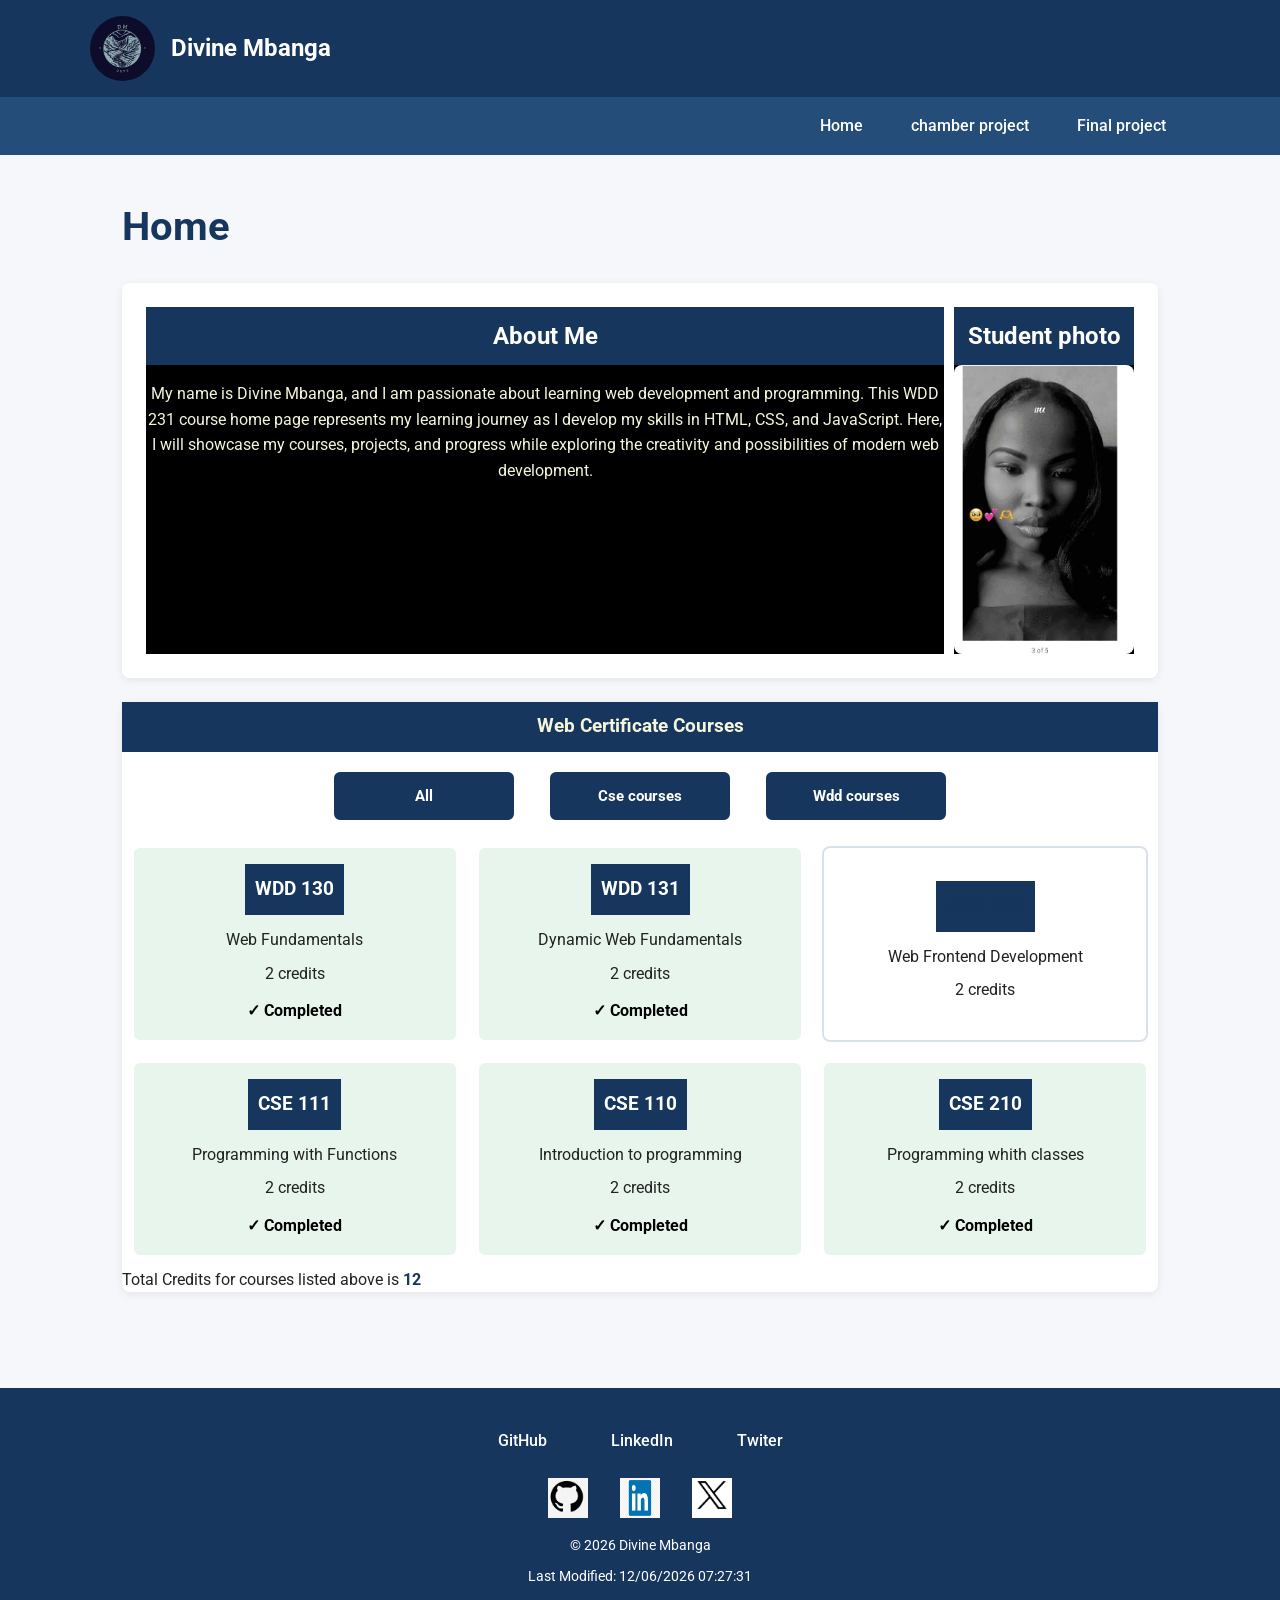
==== index.html @ f6115323 "Add WDD231 course home page" ====
<!DOCTYPE html>
<html lang="en">
<head>
    <meta charset="UTF-8">
    <meta name="viewport" content="width=device-width, initial-scale=1.0">
    <title>Course Home page</title>
    <meta name="description" content="Course home page for WDD 231">
    <meta name="author" content="divine Mbanga">
    <link rel="preconnect" href="https://fonts.googleapis.com">
    <link rel="preconnect" href="https://fonts.gstatic.com" crossorigin>
    <link href="https://fonts.googleapis.com/css2?family=Roboto:wght@400;500;700&display=swap" rel="stylesheet">

    <link rel="stylesheet" href="styles/small.css">
    <link rel="stylesheet" href="styles/larger.css">
    <script src="scripts/navigation.js" defer></script>
    <script src="scripts/date.js" defer></script>
    <script src="scripts/course.js" defer></script>  
</head>
<body>
    <header>
       <img src="images/LOGO (2).png" alt="">
       <span>Divine Mbanga</span>

        <button id="menu-button" aria-label="Open navigation menu">
            ☰
        </button>
    </header>
    <nav>
        <a href="index.html">Home</a>
        <a href="#">chamber project</a>
        <a href="#">Final project</a>
    </nav>
    <main>
        <h1>Home</h1>
        <section class="about-section">

            <div class="about-content">

                <h2>About Me</h2>

                <p>
                    My name is Divine Mbanga, and I am passionate about learning
                    web development and programming. This WDD 231 course home page
                    represents my learning journey as I develop my skills in HTML,
                    CSS, and JavaScript. Here, I will showcase my courses, projects,
                    and progress while exploring the creativity and possibilities
                    of modern web development.
                </p>

            </div>

            <div class="about-photo">
                <h2>Student photo</h2>

                <img src="images/diva-25kb.png" alt="student photo">

            </div>
        </section>

        <section class="web">
            <h3> Web Certificate Courses</h3>
            <div class="course-buttons">
                <button id="all-courses">All</button>
                <button id="cse-courses">Cse courses</button>
                <button id="wdd-courses">Wdd courses</button>
            </div>
            <div id="course-container"></div>
            <p>Total Credits for courses listed above is  <span id="total-credits"></span></p>

        </section>
    </main>
    <footer>
        <div class="social-links">
            <a href="#" aria-label="GitHub">GitHub</a>
            <a href="#" aria-label="LinkedIn">LinkedIn</a>
            <a href="#" aria-label="twiter">Twiter</a>
        </div>
        <div class="social-links">
             <img src="images/get.jpg" alt="GitHub">
             <img src="images/link.jpg" alt="">
             <img src="images/twiter.jpg" alt="">
        </div>

         <p>
            © <span id="current-year"></span>
            Divine Mbanga</p>
            <p id="last-modified"></p>
    </footer>
    
</body>
</html>
---- styles/small.css ----
* {
    box-sizing: border-box;
    margin: 0;
    padding: 0;
}



body {
    font-family: "Roboto", sans-serif;
    line-height: 1.6;
    background-color: #f5f7fa;
    color: #222;
}



header {
    background-color: #17365d;
    color: white;

    display: flex;
    align-items: center;

    padding: 1rem;

    min-height: 80px;
}

header img {
    width: 55px;
    height: 55px;

    object-fit: contain;

    border-radius: 50%;
}

header span {
    font-size: 1.2rem;
    font-weight: 700;

    flex: 1;

    margin-left: 0.8rem;
}




#menu-button {
    display: block;

    background: none;
    border: none;

    color: white;

    font-size: 2rem;

    cursor: pointer;

    padding: 0.25rem 0.5rem;
}

#menu-button:hover,
#menu-button:focus {
    color: #ffd166;
}



nav {
    display: none;

    flex-direction: column;

    background-color: #244d7a;

    width: 100%;
}

nav.open {
    display: flex;
}

nav a {
    color: white;

    text-decoration: none;

    text-align: center;

    padding: 0.9rem 1rem;

    font-weight: 500;

    border-bottom: 1px solid rgba(255, 255, 255, 0.2);
}

nav a:hover,
nav a:focus {
    background-color: #ffd166;
    color: #17365d;
}




main {
    width: 100%;
    max-width: 1100px;

    margin: 0 auto;

    padding: 1rem;
}

h1 {
    color: #17365d;

    font-size: 2rem;

    margin-bottom: 1rem;
}

h2 {
    color: #17365d;
}



section {
    background-color: white;

    margin-bottom: 1.5rem;

    padding: 1rem;

    border-radius: 8px;

    box-shadow: 0 2px 8px rgba(0, 0, 0, 0.08);
}



section p {
    margin-bottom: 1rem;
}


.about-content h2 {
    margin-bottom: 1rem;
}

.about-content p {
    margin-bottom: 0;
}

.about-photo img {
    display: block;

    width: 100%;

    max-width: 250px;

    height: auto;

    margin: 1rem auto 0;

    border-radius: 8px;
}


.course-buttons {
    display: flex;

    flex-wrap: wrap;

    gap: 0.5rem;

    margin-bottom: 1rem;
}

.course-buttons button {
    flex: 1 1 30%;

    min-height: 45px;

    padding: 0.7rem;

    border: 2px solid #17365d;

    border-radius: 6px;

    background-color: #17365d;

    color: white;

    font-family: inherit;

    font-size: 0.95rem;

    font-weight: 700;

    cursor: pointer;
}

.course-buttons button:hover,
.course-buttons button:focus {
    background-color: #ffd166;

    color: #17365d;
}



.credits {
    font-weight: 500;

    margin-bottom: 1rem;
}

#total-credits {
    font-weight: 700;

    color: #17365d;
}



#course-container {
    display: grid;

    grid-template-columns: 1fr;

    gap: 1rem;

    margin-top: 1rem;
}



.course-card {
    border: 2px solid #d9e2ec;

    border-radius: 8px;

    padding: 1rem;

    background-color: #fff;

    text-align: center;

    transition: transform 0.2s ease,
                box-shadow 0.2s ease;
}

.course-card:hover {
    transform: translateY(-2px);

    box-shadow: 0 4px 10px rgba(0, 0, 0, 0.12);
}

.course-card h3 {
    color: #17365d;

    font-size: 1.1rem;

    margin-bottom: 0.5rem;
}

.course-card p {
    margin: 0.25rem 0;
}


.course-card.completed {
    background-color: #e7f5ec;

    border-color: white;
}

.course-card.completed h3 {
    color: white;
}

.course-card.completed::after {
    content: "✓ Completed";

    display: block;

    margin-top: 0.5rem;

    font-weight: 700;

    color:black;
}


footer {
    background-color: #17365d;

    color: white;

    text-align: center;

    padding: 1.5rem 1rem;

    margin-top: 1rem;
}

.social-links {
    display: flex;

    justify-content: center;

    align-items: center;

    gap: 1rem;

    margin-bottom: 1rem;
}

.social-links a {
    color: white;

    text-decoration: none;

    font-weight: 500;

    padding: 0.4rem 0.7rem;
}

.social-links a:hover,
.social-links a:focus {
    color: #ffd166;

    text-decoration: underline;
}

footer p {
    margin: 0.5rem 0;

    font-size: 0.9rem;
}


button:focus,
a:focus {
    outline: 3px solid #ffd166;

    outline-offset: 2px;
}


@media screen and (min-width: 480px) {

    main {
        padding: 1.5rem;
    }

    section {
        padding: 1.5rem;
    }

    #course-container {
        grid-template-columns: repeat(2, 1fr);
    }
}
---- styles/larger.css ----
@media screen and (min-width: 768px) {

    header {
        padding: 1rem 2rem;

        min-height: 90px;
    }

    header img {
        width: 65px;
        height: 65px;
    }

    header span {
        font-size: 1.5rem;

        margin-left: 1rem;
    }



    #menu-button {
        display: none;
    }



    nav {
        display: flex;

        flex-direction: row;

        justify-content: flex-end;

        align-items: center;

        padding: 0 2rem;

    }

    nav a {
        border-bottom: none;

        padding: 1rem 1.5rem;

        transition:
            background-color 0.2s ease,
            color 0.2s ease;
    }



    main {
        max-width: 1100px;

        padding: 2rem;
    }

    h1 {
        font-size: 2.5rem;

        margin-bottom: 1.5rem;
    }


    .about-section {

        display: flex;
        flex-direction: row;
        gap: 10px;
    }
    .about-content {
        background-color: black;
        color: beige;
        text-align: center;
    }

    .about-photo{
        background-color:black;
        color: beige;
        text-align: center;
    }
    h2{
        background-color: #17365d;
        padding: 10px;
        margin-top: 0;
        color: white;
    }

    h3 {
        background-color: #17365d;
        color: beige;
        text-align: center;
        margin-bottom: 10px;
        margin-top: 0;
        padding: 10px;
    
    }
    .web {
       padding: 0;
       
    }

    }


    
    .about-photo img {

        width: 180px;

        height: auto;

        margin: 0;

        border-radius: 8px;
    }

    .courses-section {

        padding: 1.5rem;
    }

    .course-buttons {

        justify-content: center;

        gap: 1rem;
        
    }

    .course-buttons button {

        flex: 0 1 180px;

        min-height: 48px;
        margin: 10px;
    }



    #course-container {

        grid-template-columns: repeat(3, 1fr);
        gap: 1.2rem;
        margin: 10px;
    }

    .course-card {

        min-height: 130px;

        display: flex;

        flex-direction: column;

        justify-content: center;

        align-items: center;
    }

    .course-card h3 {

        font-size: 1.2rem;
    }



    footer {

        padding: 2rem;

        margin-top: 2rem;
    }

    .social-links {

        gap: 2rem;
    }

    .social-links a {

        padding: 0.5rem 1rem;
    }
    .social-links img {
    width: 40px;
    height: 40px;
}


@media screen and (min-width: 1000px) {

    header {

        padding-left:
            calc((100% - 1100px) / 2);

        padding-right:
            calc((100% - 1100px) / 2);
    }


    nav {

        padding-left:
            calc((100% - 1100px) / 2);

        padding-right:
            calc((100% - 1100px) / 2);
    }


    main {

        padding-top: 2.5rem;

        padding-bottom: 2.5rem;
    }


    #course-container {

        grid-template-columns: repeat(3, 1fr);
    }
}
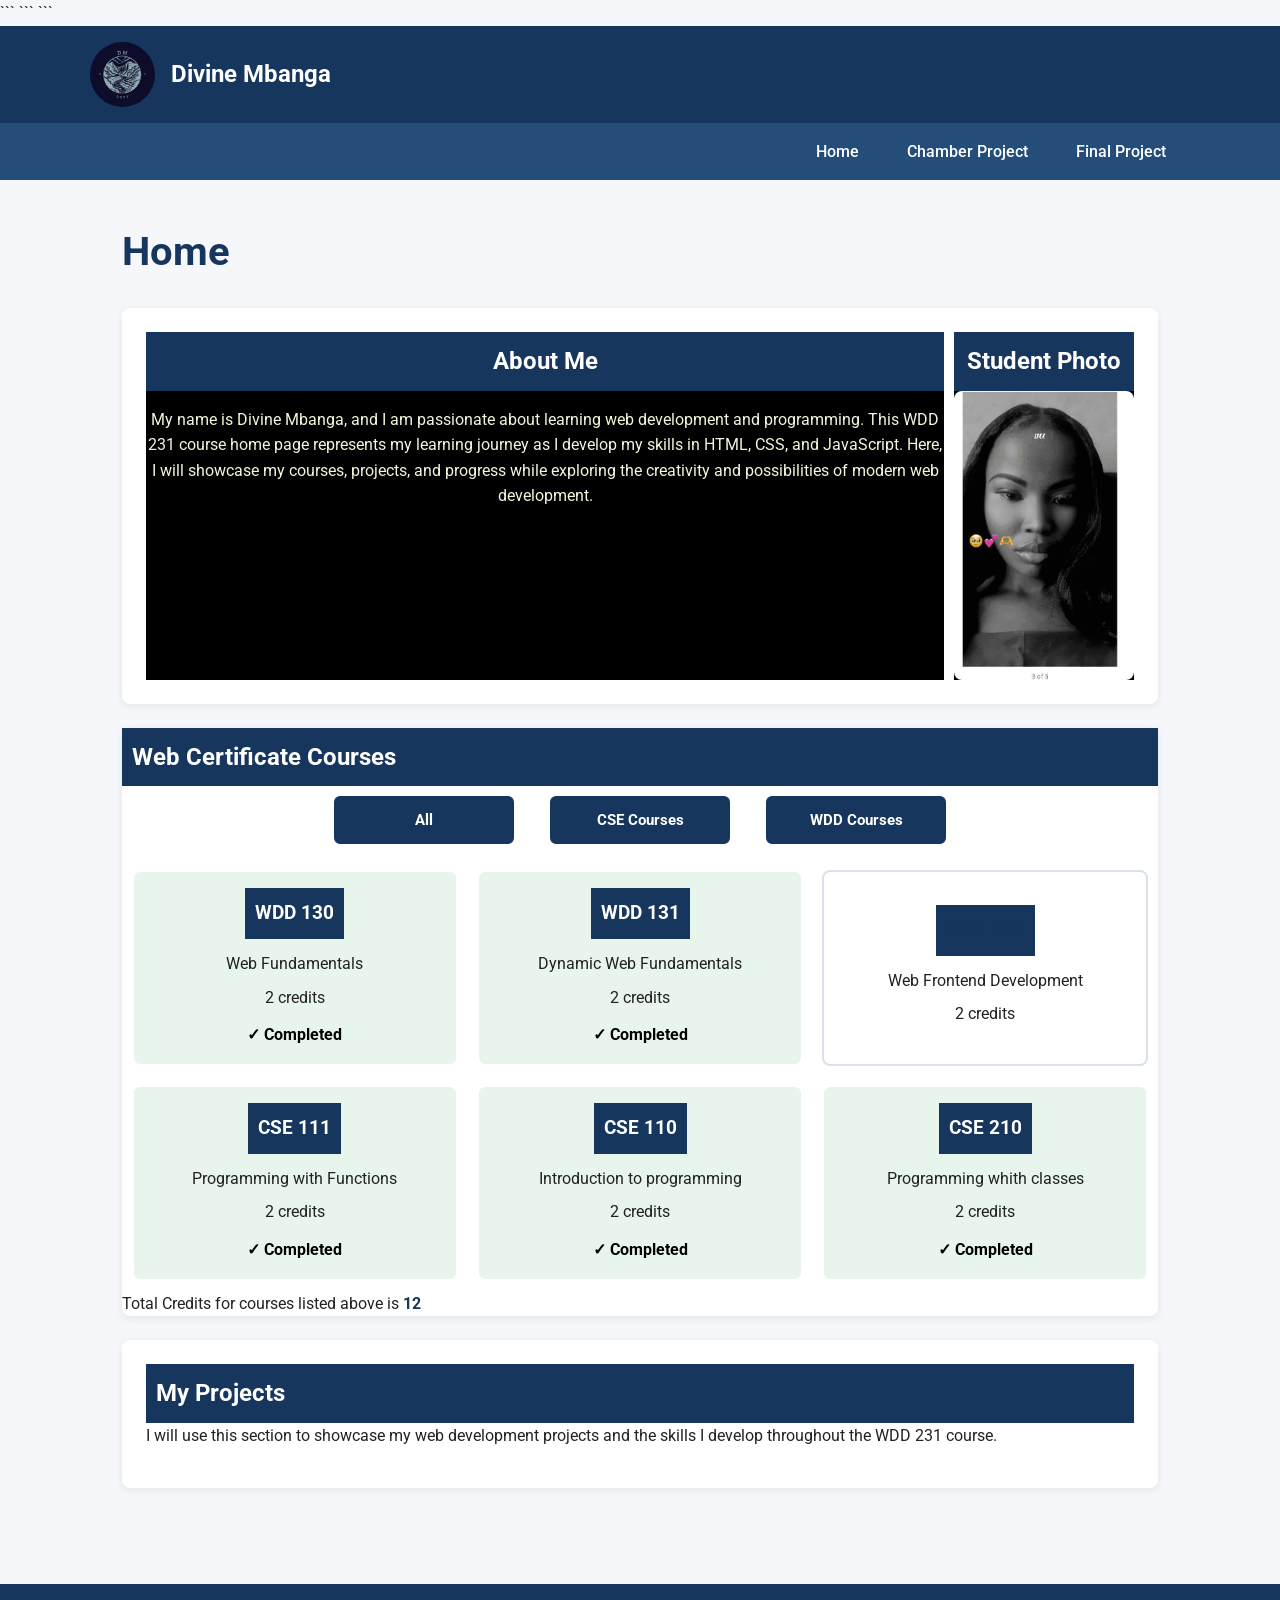
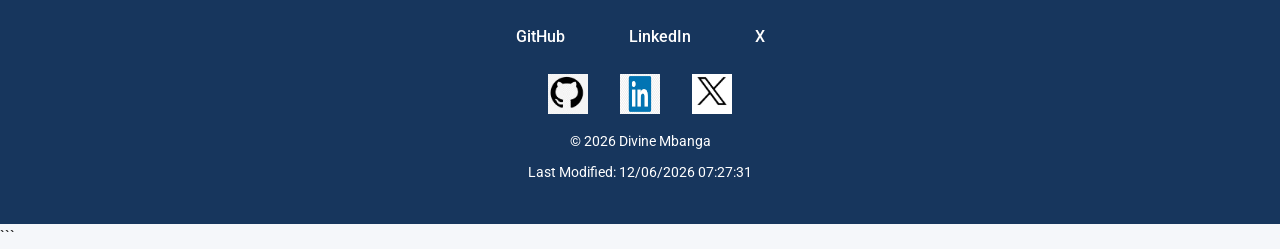
==== commit 723017a8: "Update WDD231 course home page" ====
--- a/index.html
+++ b/index.html
@@ -1,92 +1,123 @@
 <!DOCTYPE html>
+
 <html lang="en">
 <head>
     <meta charset="UTF-8">
     <meta name="viewport" content="width=device-width, initial-scale=1.0">
-    <title>Course Home page</title>
-    <meta name="description" content="Course home page for WDD 231">
-    <meta name="author" content="divine Mbanga">
-    <link rel="preconnect" href="https://fonts.googleapis.com">
-    <link rel="preconnect" href="https://fonts.gstatic.com" crossorigin>
-    <link href="https://fonts.googleapis.com/css2?family=Roboto:wght@400;500;700&display=swap" rel="stylesheet">
 
-    <link rel="stylesheet" href="styles/small.css">
-    <link rel="stylesheet" href="styles/larger.css">
-    <script src="scripts/navigation.js" defer></script>
-    <script src="scripts/date.js" defer></script>
-    <script src="scripts/course.js" defer></script>  
+```
+<title>Course Home Page</title>
+
+<meta name="description" content="Divine Mbanga's WDD 231 course home page, featuring web development courses, projects, learning progress, and programming skills.">
+<meta name="author" content="Divine Mbanga">
+
+<link rel="preconnect" href="https://fonts.googleapis.com">
+<link rel="preconnect" href="https://fonts.gstatic.com" crossorigin>
+<link href="https://fonts.googleapis.com/css2?family=Roboto:wght@400;500;700&display=swap" rel="stylesheet">
+
+<link rel="stylesheet" href="styles/small.css">
+<link rel="stylesheet" href="styles/larger.css">
+
+<script src="scripts/navigation.js" defer></script>
+<script src="scripts/date.js" defer></script>
+<script src="scripts/course.js" defer></script>
+```
+
 </head>
+
 <body>
-    <header>
-       <img src="images/LOGO (2).png" alt="">
-       <span>Divine Mbanga</span>
 
-        <button id="menu-button" aria-label="Open navigation menu">
-            ☰
-        </button>
-    </header>
-    <nav>
-        <a href="index.html">Home</a>
-        <a href="#">chamber project</a>
-        <a href="#">Final project</a>
-    </nav>
-    <main>
-        <h1>Home</h1>
-        <section class="about-section">
+```
+<header>
+    <img src="images/logo.png" alt="Divine Mbanga logo">
+    <span>Divine Mbanga</span>
 
-            <div class="about-content">
+    <button id="menu-button" aria-label="Open navigation menu">
+        ☰
+    </button>
+</header>
 
-                <h2>About Me</h2>
+<nav>
+    <a href="index.html">Home</a>
+    <a href="#">Chamber Project</a>
+    <a href="#">Final Project</a>
+</nav>
 
-                <p>
-                    My name is Divine Mbanga, and I am passionate about learning
-                    web development and programming. This WDD 231 course home page
-                    represents my learning journey as I develop my skills in HTML,
-                    CSS, and JavaScript. Here, I will showcase my courses, projects,
-                    and progress while exploring the creativity and possibilities
-                    of modern web development.
-                </p>
+<main>
+    <h1>Home</h1>
 
-            </div>
+    <section class="about-section">
+        <div class="about-content">
+            <h2>About Me</h2>
 
-            <div class="about-photo">
-                <h2>Student photo</h2>
-
-                <img src="images/diva-25kb.png" alt="student photo">
-
-            </div>
-        </section>
-
-        <section class="web">
-            <h3> Web Certificate Courses</h3>
-            <div class="course-buttons">
-                <button id="all-courses">All</button>
-                <button id="cse-courses">Cse courses</button>
-                <button id="wdd-courses">Wdd courses</button>
-            </div>
-            <div id="course-container"></div>
-            <p>Total Credits for courses listed above is  <span id="total-credits"></span></p>
-
-        </section>
-    </main>
-    <footer>
-        <div class="social-links">
-            <a href="#" aria-label="GitHub">GitHub</a>
-            <a href="#" aria-label="LinkedIn">LinkedIn</a>
-            <a href="#" aria-label="twiter">Twiter</a>
-        </div>
-        <div class="social-links">
-             <img src="images/get.jpg" alt="GitHub">
-             <img src="images/link.jpg" alt="">
-             <img src="images/twiter.jpg" alt="">
+            <p>
+                My name is Divine Mbanga, and I am passionate about learning
+                web development and programming. This WDD 231 course home page
+                represents my learning journey as I develop my skills in HTML,
+                CSS, and JavaScript. Here, I will showcase my courses, projects,
+                and progress while exploring the creativity and possibilities
+                of modern web development.
+            </p>
         </div>
 
-         <p>
-            © <span id="current-year"></span>
-            Divine Mbanga</p>
-            <p id="last-modified"></p>
-    </footer>
-    
+        <div class="about-photo">
+            <h2>Student Photo</h2>
+
+            <img src="images/diva-25kb.png" alt="Photo of Divine Mbanga">
+        </div>
+    </section>
+
+    <section class="web">
+        <h2>Web Certificate Courses</h2>
+
+        <div class="course-buttons">
+            <button id="all-courses">All</button>
+            <button id="cse-courses">CSE Courses</button>
+            <button id="wdd-courses">WDD Courses</button>
+        </div>
+
+        <div id="course-container"></div>
+
+        <p>
+            Total Credits for courses listed above is
+            <span id="total-credits"></span>
+        </p>
+    </section>
+
+    <section class="projects">
+        <h2>My Projects</h2>
+
+        <p>
+            I will use this section to showcase my web development projects
+            and the skills I develop throughout the WDD 231 course.
+        </p>
+    </section>
+
+</main>
+
+<footer>
+
+    <div class="social-links">
+        <a href="#" aria-label="GitHub">GitHub</a>
+        <a href="#" aria-label="LinkedIn">LinkedIn</a>
+        <a href="#" aria-label="X">X</a>
+    </div>
+
+    <div class="social-links">
+        <img src="images/get.jpg" alt="GitHub">
+        <img src="images/link.jpg" alt="LinkedIn">
+        <img src="images/twiter.jpg" alt="X social media">
+    </div>
+
+    <p>
+        © <span id="current-year"></span>
+        Divine Mbanga
+    </p>
+
+    <p id="last-modified"></p>
+
+</footer>
+```
+
 </body>
 </html>
-
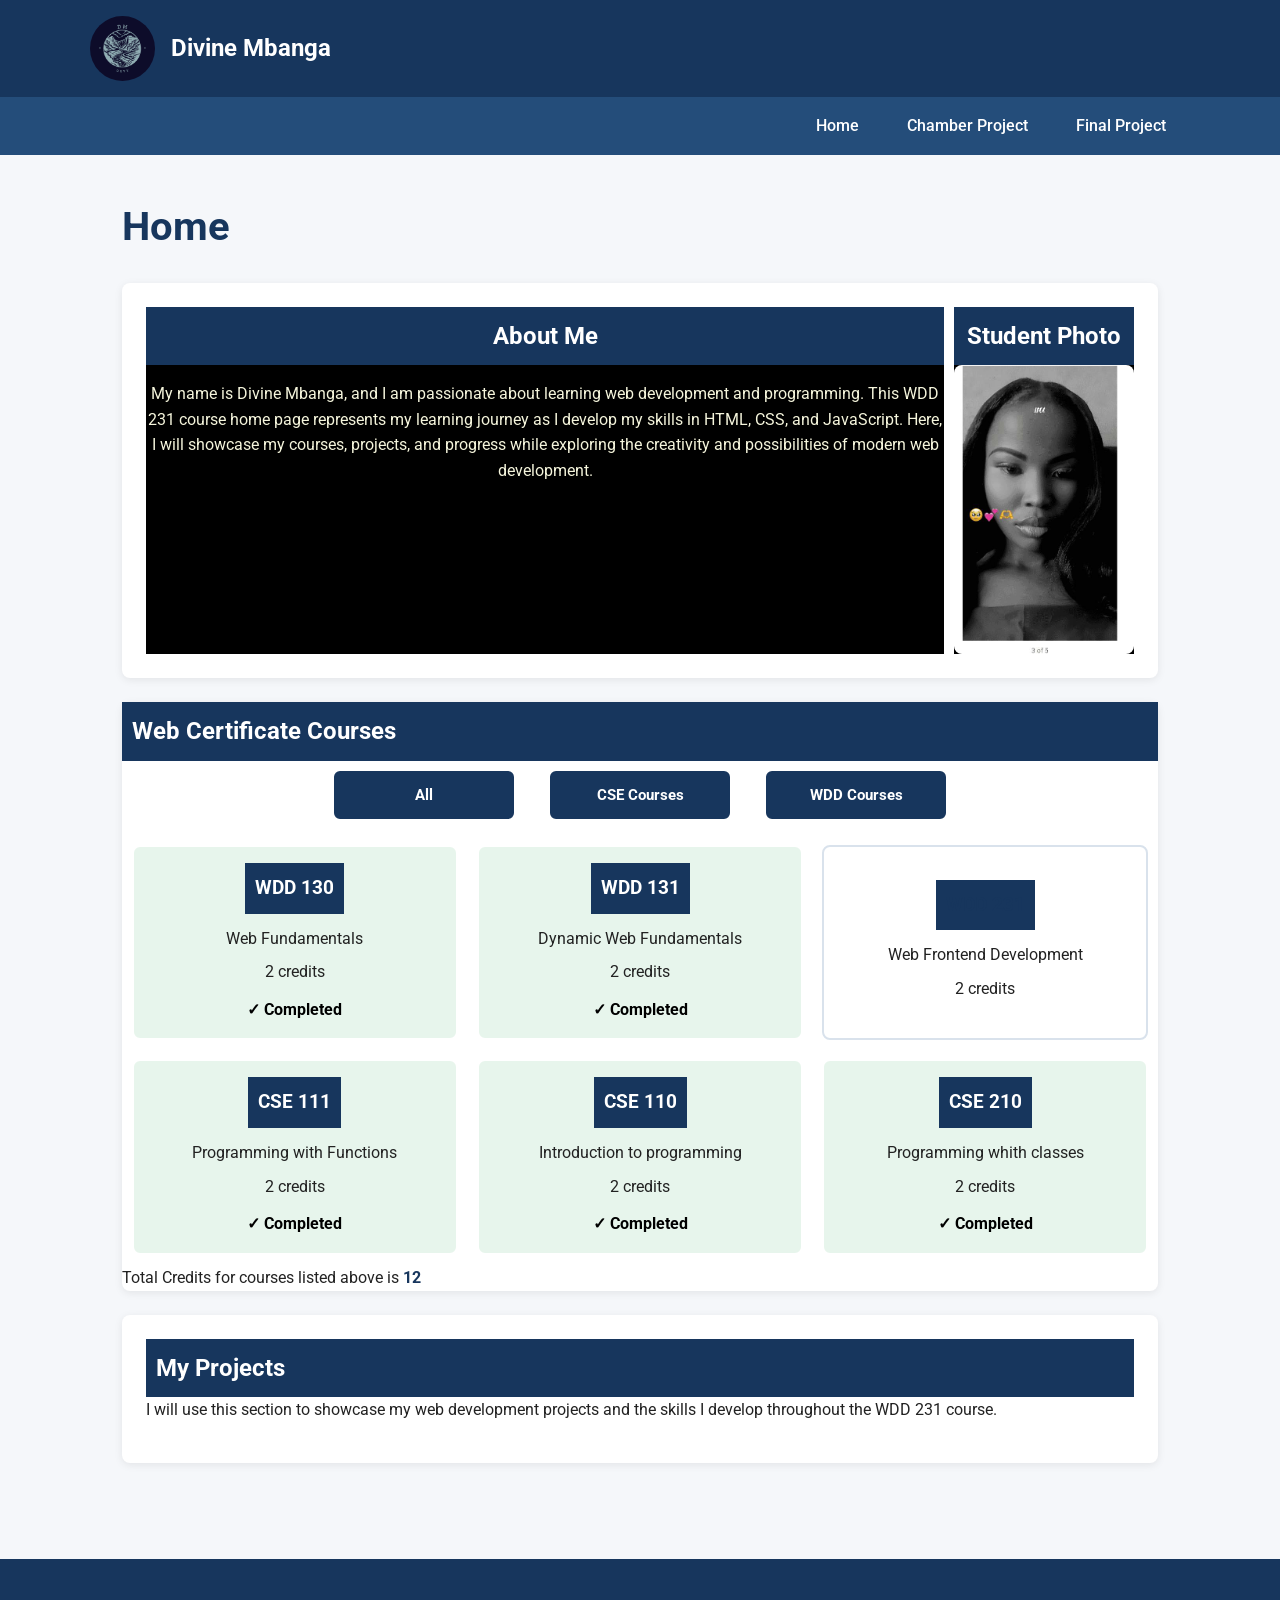
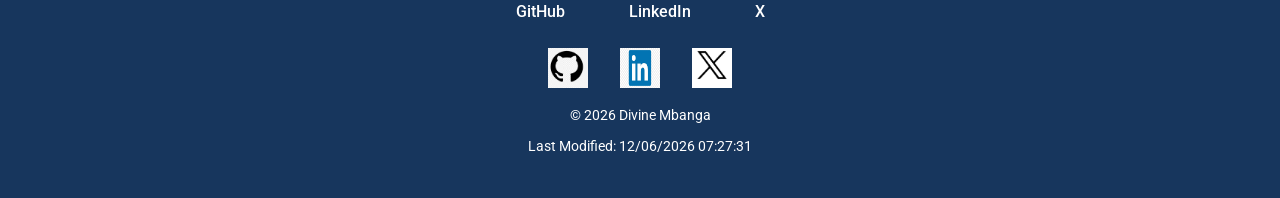
==== commit de3e52dd: "Fix HTML validation issues" ====
--- a/index.html
+++ b/index.html
@@ -4,8 +4,7 @@
 <head>
     <meta charset="UTF-8">
     <meta name="viewport" content="width=device-width, initial-scale=1.0">
-
-```
+    
 <title>Course Home Page</title>
 
 <meta name="description" content="Divine Mbanga's WDD 231 course home page, featuring web development courses, projects, learning progress, and programming skills.">
@@ -21,13 +20,13 @@
 <script src="scripts/navigation.js" defer></script>
 <script src="scripts/date.js" defer></script>
 <script src="scripts/course.js" defer></script>
-```
+
 
 </head>
 
 <body>
 
-```
+
 <header>
     <img src="images/logo.png" alt="Divine Mbanga logo">
     <span>Divine Mbanga</span>
@@ -117,7 +116,7 @@
     <p id="last-modified"></p>
 
 </footer>
-```
+
 
 </body>
 </html>
